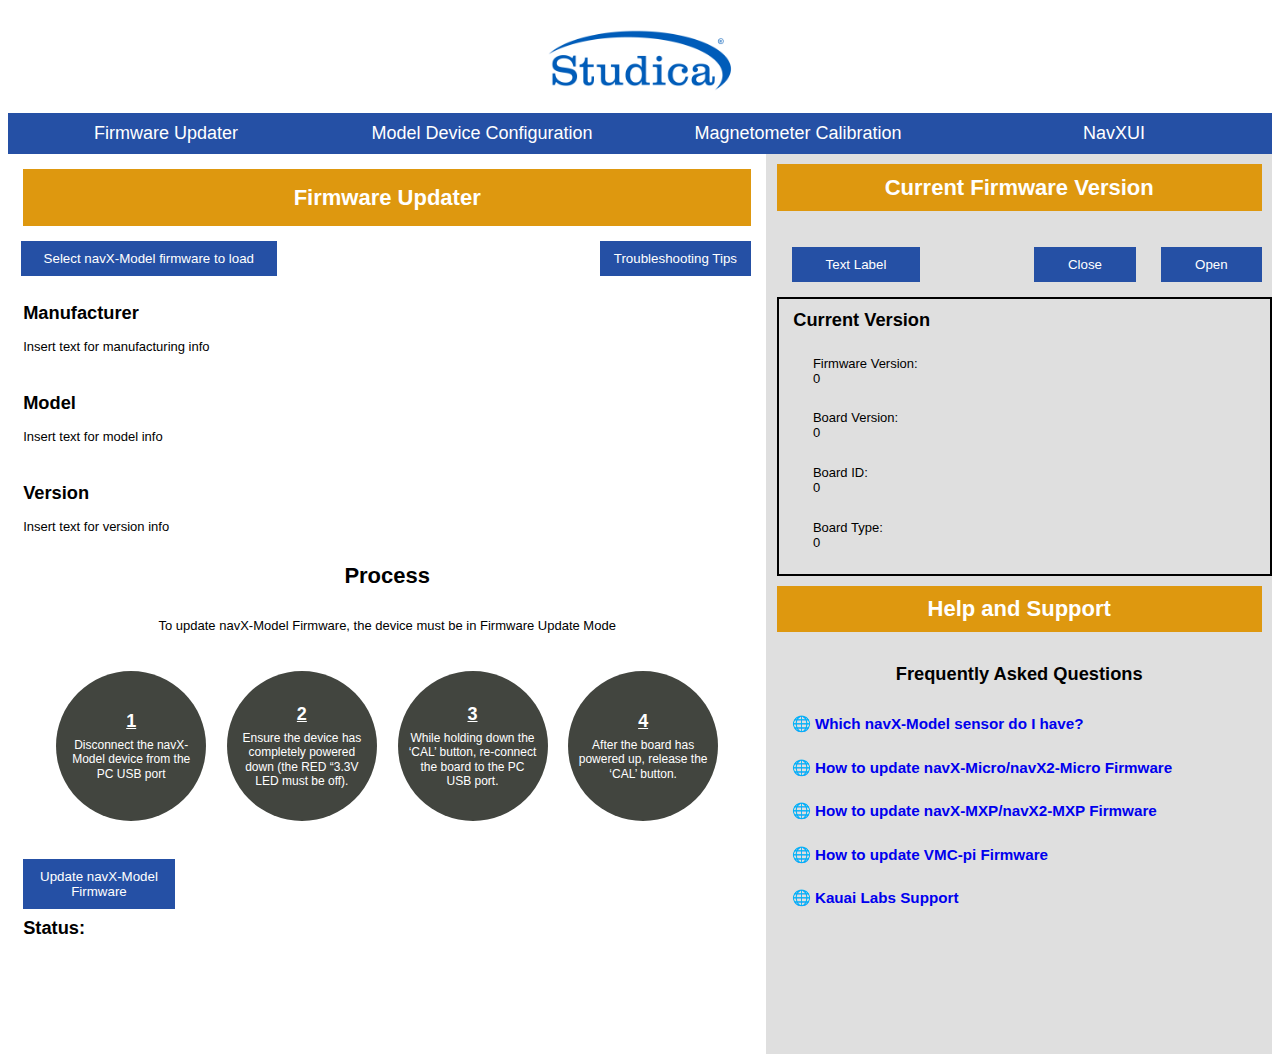
==== index.html @ 5ad2ceb8 "Created new project" ====
<!DOCTYPE html>
<html>

<head>
  <meta charset="UTF-8">
  <title>Tabs</title>
  <link rel="stylesheet" type="text/css" href="css.css">
  <link rel="icon" type="image/x-icon" href="favicon.png">
</head>

<body>

  <img src="./studica.png" style=" max-width: 15%;
height: auto; display: block;
margin-left: auto;
margin-right: auto;">

  <div class="tabContainer">
    <div class="buttonContainer">
      <button onclick="showPanel(0)">Firmware Updater</button>
      <button onclick="showPanel(1)">Model Device Configuration</button>
      <button onclick="showPanel(2)">Magnetometer Calibration</button>
      <button onclick="showPanel(3)">NavXUI</button>
    </div>


    <div class="tabPanel">

      <div class="wrap">
        <div class="floatleft">
          <h4 class="firmware-upd-header"> Firmware Updater </h4>


          <button class="firmwareSelectBtn">Select navX-Model firmware to load</button>
          <button class="troubleShootingBtn">Troubleshooting Tips</button>

          <!-- <p style="font-size: small; position: relative; margin: 3%; left:45%; ">Text for deviceDirectory</p> -->

          <div style="margin: 0%; color:black">

            <h5 style="margin: 10% 0 0% 2% ;">Manufacturer</h5>
            <p style="font-size: small; margin: 2% 0% 0 2%;">Insert text for manufacturing info</p>


            <h5 style="margin: 5% 0 0% 2%  ;">Model</h5>
            <p style="font-size: small; margin: 2% 0% 0 2%;">Insert text for model info</p>

            <h5 style="margin: 5% 0 0% 2%  ;">Version</h5>
            <p style="font-size: small; margin: 2% 0% 0 2%;">Insert text for version info</p>

            <h4 style=" justify-content:center; text-align: center; ">Process</h4>
            <p style=" font-size:small; justify-content:center; text-align:center;">To update navX-Model Firmware, the
              device must be in Firmware Update Mode</p>
          </div>

          <!-- Circles container -->
          <div class="circle-container">
            <div class="circle">
              <span><span style="font-weight: bold; font-size:large; text-decoration: underline white ; display: block;
                        padding-bottom: 5px;">1<br></span> Disconnect the navX-Model device from the PC USB port</span>
            </div>
            <div class="circle">
              <span><span style="font-weight: bold; font-size:large; text-decoration: underline white ; display: block;
                    padding-bottom: 5px;">2<br></span> Ensure the device has completely powered down (the RED “3.3V LED
                must be off).</span>
            </div>
            <div class="circle">
              <span><span style="font-weight: bold; font-size:large; text-decoration: underline white ; display: block;
                        padding-bottom: 5px;">3<br></span> While holding down the ‘CAL’ button, re-connect the board to
                the PC USB port.</span>
            </div>
            <div class="circle">
              <span><span style="font-weight: bold; font-size:large; text-decoration: underline white ; display: block;
                        padding-bottom: 5px;">4<br></span> After the board has powered up, release the ‘CAL’
                button.</span>
            </div>
          </div>


          <button class="updNavXButton">Update navX-Model Firmware</button>

          <h5 style="margin: 1% 0 0 2%;">Status:</h5>


        </div>

        <div class="floatright">
          <h4 class="firmware-curr-header">Current Firmware Version</h4>
          <br>

          <button class="deviceName">Text Label</button>
          <button class="openBtn">Open</button>
          <button class="closeBtn">Close</button>

          <div
            style="margin: 10% 0 0 2%; color:black; border-width:2px; border-style:solid; border-color:#000; padding-top: 10px;">

            <h5 style="margin: 0 0 5% 3% ;">Current Version</h5>
            <p style="font-size: small; margin: 0 5% 0% 7%;">Firmware Version:</p>
            <p class="firmwareVersionLabel" style="font-size: small; margin: 0 5% 5% 7%;">0</p>
            <p style="font-size: small; margin: 0 5% 0% 7%;">Board Version:</p>
            <p class="boardVersionLabel" style="font-size: small; margin: 0 5% 5% 7%;">0</p>
            <p style="font-size: small; margin: 0 5% 0% 7%;">Board ID:</p>
            <p class="boardIDLabel" style="font-size: small; margin: 0 5% 5% 7%;">0</p>
            <p style="font-size: small; margin: 0 5% 0% 7%;">Board Type:</p>
            <p class="boardTypeLabel" style="font-size: small; margin: 0 5% 5% 7%;">0</p>
          </div>


          <h4 class="faq-header">Help and Support</h4>
          <h5 style="text-align: center; color: black; ">Frequently Asked Questions</h5>

          <div class="faq-container">
            <div class="faq">
              <h5><a style="text-decoration: none;"
                  href="https://www.kauailabs.com/support/navx-mxp/kb/faq.php?id=68">🌐 Which navX-Model sensor do I
                  have?</a></h5>
              <h5><a style="text-decoration: none;"
                  href="https://www.kauailabs.com/support/navx-mxp/kb/faq.php?id=52">🌐 How to update
                  navX-Micro/navX2-Micro Firmware</a></h5>
              <h5><a style="text-decoration: none;"
                  href="https://www.kauailabs.com/support/navx-mxp/kb/faq.php?id=48">🌐 How to update navX-MXP/navX2-MXP
                  Firmware</a></h5>
              <h5><a style="text-decoration: none;" href="https://www.kauailabs.com/support/vmx/kb/faq.php?id=73">🌐 How
                  to update VMC-pi Firmware</a></h5>
              <h5><a style="text-decoration: none;" href="https://www.kauailabs.com/supporthome/">🌐 Kauai Labs
                  Support</a></h5>
            </div>
          </div>
        </div>
      </div>
    </div>


    <div class="tabPanel">

      <div class="container">
        <div class="modelDevice-container">
          <div class="modelDevice-item dropdownTwo">
            <button class="dropdownTwo-btn modelDevice-buttons">Select Device</button>
            <div class="dropdownTwo-content">
              <a href="#">COM5</a>
              <a href="#">Option 2</a>
              <a href="#">Option 3</a>
            </div>
          </div>
          <div class="modelDevice-item">
            <button class="modelDevice-buttons">Open</button>
          </div>
          <div class="modelDevice-item">
            <button class="modelDevice-buttons">Close</button>
          </div>
        </div>
        <h4><a style="text-decoration: none; padding-top: 20px;" class="modelDevice-header"
            href="https://www.kauailabs.com/support/navx-mxp/kb/faq.php?id=26">Detailed Online Instructions</a></h4>
      </div>


      <div>
        <h4 class="motion-header">Motion Processing</h4>
        <div>
          <div class="threshold-container">

            <h4 class="threshold-header">Thresholds</h4>

            <div class="threshold-items">
              <label style="display:inline-block;" for="linearmotion">Linear Motion</label>
              <input type="text" id="linearmotion" placeholder="0" />
              <span class="gHeader">G</span>

              <div class="threshold-containerButtons">
                <div class="threshold-itemButtons">
                  <button class="threshold-buttons">Set</button>
                </div>
                <div class="threshold-itemButtons">
                  <button class="threshold-buttons">Restore Default</button>
                </div>
              </div>
            </div>

            <div class="threshold-itemTwo">
              <label style="display:inline-block;" for="linearmotionTwo">Rotation</label>
              <input type="text" id="linearmotionTwo" placeholder="0" />
              <span class="gHeader">Deg/Sec</span>     

              <div class="threshold-containerButtons">
                <div class="threshold-itemButtons">
                  <button class="threshold-buttons">Set</button>
                </div>
                <div class="threshold-itemButtons">
                  <button class="threshold-buttons">Restore Default</button>
                </div>
              </div>
             </div>

             <div class="threshold-itemThree">
              <label style="display:inline-block;" for="linearmotionThree">Magnetic Disturbance</label>
              <input type="text" id="linearmotionThree" placeholder="0" />
              <span class="gHeader">%</span>     

              <div class="threshold-containerButtons">
                <div class="threshold-itemButtons">
                  <button class="threshold-buttons">Set</button>
                </div>
                <div class="threshold-itemButtons">
                  <button class="threshold-buttons">Restore Default</button>
                </div>
              </div>
             </div>

          <h4 style="position:absolute; margin-top: 35%; margin-left: 5%;">(Lower Values = Higher Sensitivity)</h4>
          </div>
        </div>
      </div>

      <br>

      <div>
        <h4 class="environment-header">Environment</h4>
        <div>
          <div class="environment-container">

            <div class="environment-items">
              <label style="display:inline-block; width:15%;" for="barometricpressure">Sea-Level Barometric Pressure</label>
              <input type="text" id="barometricpressure" placeholder="0" />
              <span class="gHeader">millibar</span>

              <div class="environment-containerButtons">
                <div class="environment-itemButtons">
                  <button class="environment-buttons">Set</button>
                </div>
                <div class="environment-itemButtons">
                  <button class="environment-buttons">Restore Default</button>
                </div>
              </div>
            </div>
            </div>
          </div>
        </div>

      
        <button class="factoryDefaultBtn">Restore to Factory Default</button>

    </div>


    <div class="tabPanel">


      <h2 style="display:block; padding: 100px 0 0 50px;">NavX Device</h2>

      <div class="container">
        <h4 class="serialport-header">Serial Port:</h4>
        <div class="grid-container">
          <div class="grid-item dropdown">
            <button class="dropdown-btn serial-buttons">Select Device</button>
            <div class="dropdown-content">
              <a href="#">COM5</a>
              <a href="#">Option 2</a>
              <a href="#">Option 3</a>
            </div>
          </div>
          <div class="grid-item">
            <button class="serial-buttons">Open</button>
          </div>
          <div class="grid-item">
            <button class="serial-buttons">Close</button>
          </div>
        </div>
      </div>

      <div class="containerTwo">
        <div class="output-container">
          <div class="grid-item">
            <h5 class="output-text">X = 0</h5>
          </div>
          <div class="grid-item">
            <h5 class="output-text">Y = 0</h5>
          </div>
          <div class="grid-item">
            <h5 class="output-text">Z = 0</h5>
          </div>
        </div>
      </div>

      <div class="mag-container">
        <h4 class="mag-header">Mag. Field Norm Ratio:</h4>
        <h4 class="mag-field-text">---</h4>

        <h4 class="mag-header">Pitch</h4>
        <h4 class="mag-field-text">---</h4>

        <h4 class="mag-header">Roll</h4>
        <h4 class="mag-field-text">---</h4>
      </div>
      <hr>

      <div class="wrap">
        <div class="floatleftTab2">

          <!-- For the X+ section -->
          <div class="axisXContainer">
            <h4>Axis X+</h4>

            <div class="xyz-header">
              <span>X</span>
              <span>Y</span>
              <span>Z</span>
            </div>
            <div class="ax-container">
              <div class="ax-item">
                <p class="ax-text"> Point 0°</p>
              </div>
              <div class="ax-item">
                <p class="ax-text"> 2</p>
              </div>

              <div class="ax-item">
                <p class="ax-text"> 3</p>
              </div>
              <div class="ax-item">
                <p class="ax-text"> 4</p>
              </div>
              <div class="ax-item">
                <p class="ax-text"> ?</p>
              </div>
              <div class="ax-item">
                <p class="ax-text"> Point 180°</p>
              </div>
              <div class="ax-item">
                <p class="ax-text"> 7</p>
              </div>
              <div class="ax-item">
                <p class="ax-text"> 8</p>
              </div>
              <div class="ax-item">
                <p class="ax-text"> 9</p>
              </div>
              <div class="ax-item">
                <p class="ax-text"> ?</p>
              </div>
            </div>
          </div>



          <div>
          </div>

          <!-- For the y+ section -->
          <div class="axisXContainer">
            <h4 style="clear:both; margin: 10% 0% 0 0%;">Axis Y+</h4>
            <div class="xyz-header">
              <span>X</span>
              <span>Y</span>
              <span>Z</span>
            </div>
            <div class="ax-container">
              <div class="ax-item">
                <p class="ax-text"> Point 0°</p>
              </div>
              <div class="ax-item">
                <p class="ax-text"> 2</p>
              </div>

              <div class="ax-item">
                <p class="ax-text"> 3</p>
              </div>
              <div class="ax-item">
                <p class="ax-text"> 4</p>
              </div>
              <div class="ax-item">
                <p class="ax-text"> ?</p>
              </div>
              <div class="ax-item">
                <p class="ax-text"> Point 180°</p>
              </div>
              <div class="ax-item">
                <p class="ax-text"> 7</p>
              </div>
              <div class="ax-item">
                <p class="ax-text"> 8</p>
              </div>
              <div class="ax-item">
                <p class="ax-text"> 9</p>
              </div>
              <div class="ax-item">
                <p class="ax-text"> ?</p>
              </div>
            </div>
          </div>

          <!-- For the Z+ section -->
          <div class="axisXContainer">
            <h4 style="clear:both; margin: 10% 0% 0 0%;">Axis Z+</h4>
            <div class="xyz-header">
              <span>X</span>
              <span>Y</span>
              <span>Z</span>
            </div>
            <div class="ax-container">
              <div class="ax-item">
                <p class="ax-text"> Point 0°</p>
              </div>
              <div class="ax-item">
                <p class="ax-text"> 2</p>
              </div>

              <div class="ax-item">
                <p class="ax-text"> 3</p>
              </div>
              <div class="ax-item">
                <p class="ax-text"> 4</p>
              </div>
              <div class="ax-item">
                <p class="ax-text"> ?</p>
              </div>
              <div class="ax-item">
                <p class="ax-text"> Point 180°</p>
              </div>
              <div class="ax-item">
                <p class="ax-text"> 7</p>
              </div>
              <div class="ax-item">
                <p class="ax-text"> 8</p>
              </div>
              <div class="ax-item">
                <p class="ax-text"> 9</p>
              </div>
              <div class="ax-item">
                <p class="ax-text"> ?</p>
              </div>
            </div>
          </div>

          <button class="calculateMatrixBtn">Calculate Transformation Matrix and Bias</button>


          <div class="container">
            <h4 class="transformation-matrix-header">Transformation Matrix</h4>
            <div class="matrix-container">
              <div class="matrix-item">
                <span class="m11-text" style="margin-right:5%;">M11=</span>
                <p class="matrix-text"> 1</p>
              </div>
              <div class="matrix-item">
                <span class="m12-text" style="margin-right:5%;">M12=</span>
                <p class="matrix-text"> 2</p>
              </div>
              <div class="matrix-item">
                <span class="m13-text" style="margin-right:5%;">M21=</span>
                <p class="matrix-text"> 3</p>
              </div>
              <div class="matrix-item">
                <span class="m14-text" style="margin-right:5%;">M22=</span>
                <p class="matrix-text"> 4</p>
              </div>
              <div class="matrix-item">
                <span class="m15-text" style="margin-right:5%;">M31=</span>
                <p class="matrix-text"> 5</p>
              </div>
              <div class="matrix-item">
                <span class="m16-text" style="margin-right:5%;">M32=</span>
                <p class="matrix-text"> 6</p>
              </div>

            </div>
          </div>

        </div>

        <div class="floatrightTab2">

          <!-- For the X- section -->
          <div class="axisXMinusContainer">
            <h4 style="clear:both; color:#000">Axis X-</h4>
            <div class="xyz-right-header">
              <span>X</span>
              <span>Y</span>
              <span>Z</span>
            </div>
            <div class="axMinus-container">
              <div class="axMinus-item">
                <p class="axMinus-text"> Point 0°</p>
              </div>
              <div class="axMinus-item">
                <p class="axMinus-text"> 2</p>
              </div>

              <div class="axMinus-item">
                <p class="axMinus-text"> 3</p>
              </div>
              <div class="axMinus-item">
                <p class="axMinus-text"> 4</p>
              </div>
              <div class="axMinus-item">
                <p class="axMinus-text"> ?</p>
              </div>
              <div class="axMinus-item">
                <p class="axMinus-text"> Point 180°</p>
              </div>
              <div class="axMinus-item">
                <p class="axMinus-text"> 7</p>
              </div>
              <div class="axMinus-item">
                <p class="axMinus-text"> 8</p>
              </div>
              <div class="axMinus-item">
                <p class="axMinus-text"> 9</p>
              </div>
              <div class="axMinus-item">
                <p class="axMinus-text"> ?</p>
              </div>
            </div>
          </div>

          <!-- For the Y- section -->
          <div class="axisXMinusContainer">
            <h4 style="clear:both; margin: 5% 0% 0 0%; color:#000">Axis Y-</h4>
            <div class="xyz-right-header">
              <span>X</span>
              <span>Y</span>
              <span>Z</span>
            </div>
            <div class="axMinus-container">
              <div class="axMinus-item">
                <p class="axMinus-text"> Point 0°</p>
              </div>
              <div class="axMinus-item">
                <p class="axMinus-text"> 2</p>
              </div>

              <div class="axMinus-item">
                <p class="axMinus-text"> 3</p>
              </div>
              <div class="axMinus-item">
                <p class="axMinus-text"> 4</p>
              </div>
              <div class="axMinus-item">
                <p class="axMinus-text"> ?</p>
              </div>
              <div class="axMinus-item">
                <p class="axMinus-text"> Point 180°</p>
              </div>
              <div class="axMinus-item">
                <p class="axMinus-text"> 7</p>
              </div>
              <div class="axMinus-item">
                <p class="axMinus-text"> 8</p>
              </div>
              <div class="axMinus-item">
                <p class="axMinus-text"> 9</p>
              </div>
              <div class="axMinus-item">
                <p class="axMinus-text"> ?</p>
              </div>
            </div>
          </div>

          <!-- For the Z- section -->
          <div class="axisXMinusContainer">
            <h4 style="clear:both; margin: 5% 0% 0 0%; color:#000">Axis Z-</h4>
            <div class="xyz-right-header">
              <span>X</span>
              <span>Y</span>
              <span>Z</span>
            </div>
            <div class="axMinus-container">
              <div class="axMinus-item">
                <p class="axMinus-text"> Point 0°</p>
              </div>
              <div class="axMinus-item">
                <p class="axMinus-text"> 2</p>
              </div>

              <div class="axMinus-item">
                <p class="axMinus-text"> 3</p>
              </div>
              <div class="axMinus-item">
                <p class="axMinus-text"> 4</p>
              </div>
              <div class="axMinus-item">
                <p class="axMinus-text"> ?</p>
              </div>
              <div class="axMinus-item">
                <p class="axMinus-text"> Point 180°</p>
              </div>
              <div class="axMinus-item">
                <p class="axMinus-text"> 7</p>
              </div>
              <div class="axMinus-item">
                <p class="axMinus-text"> 8</p>
              </div>
              <div class="axMinus-item">
                <p class="axMinus-text"> 9</p>
              </div>
              <div class="axMinus-item">
                <p class="axMinus-text"> ?</p>
              </div>
            </div>

            <button class="writeToDiskBtn">Write to Disk</button>
          </div>

          <div>
            <h4 class="bias-header">Bias </h4>
            <div class="bias-container">
              <div class="bias-item">
                <span class="m11-text" style="margin-right:5%;">M11=</span>
                <p class="bias-text"> 1</p>
              </div>
              <div class="bias-item">
                <span class="m12-text" style="margin-right:5%;">M12=</span>
                <p class="bias-text"> 2</p>
              </div>
              <div class="bias-item">
                <span class="m13-text" style="margin-right:5%;">M21=</span>
                <p class="bias-text"> 3</p>
              </div>
              <div class="bias-item">
                <span class="m14-text" style="margin-right:5%;">M22=</span>
                <p class="bias-text"> 4</p>
              </div>
              <div class="bias-item">
                <span class="m15-text" style="margin-right:5%;">M31=</span>
                <p class="bias-text"> 5</p>
              </div>
              <div class="bias-item">
                <span class="m16-text" style="margin-right:5%;">M32=</span>
                <p class="bias-text"> 6</p>
              </div>

            </div>
          </div>

          
          

        </div>

        
      </div>

      <div class="containerTwo">
        <div class="outputFour-container">
          <div class="gridFour-item">
            <button class="outputFour-text">Save to navX-Model Device</button>
          </div>
          <div class="gridFour-item">
            <button class="outputFour-text">Retrieve from navX-Model Device</button>
          </div>
          <div class="gridFour-item">
            <button class="outputFour-text">How to use this program?</button>
          </div>
        </div>
      </div>

    </div>

    <div class="tabPanel">Tab 4:Content</div>
  </div>

  <script src="myScript.js"></script>
</body>

</html>
---- css.css ----
.title {
    font-family: sans-serif;
    color: #dc2d5e;
    text-align: center;
}

button:hover {
    background-color: #3a6cd0;
    color: white;

}

.tabContainer {
    width: 100%;
    height: 100%;
}

.tabContainer .buttonContainer {
    height: 15%;
}

.tabContainer .buttonContainer button {
    width: 25%;
    height: 100%;
    float: left;
    border: none;
    outline: none;
    cursor: pointer;
    padding: 10px;
    font-family: sans-serif;
    font-size: 18px;
    background-color: #2550A5;
    color: white;
}

.tabContainer .buttonContainer button:hover {
    background-color: #d7d4d4;
    color: black;
}

.tabContainer .tabPanel {
    height: 85%;
    background-color: relative;
    color: black;
    /* text-align: center; */
    /* padding-top: 105px; */
    /* box-sizing: border-box; */
    font-family: sans-serif;
    font-size: 22px;
    display: none;
}

button {
    outline: none;
    border: none;

    padding: 10px;
    cursor: pointer;
    width: 20%;
    display: block;
}


.wrap {
    width: 100%;
    clear: both;
}


.firmware-upd-header {
    display: block;
    background-color: #DE980F;
    padding: 2%;
    color: white;
    margin: 2%;
    text-align: center;
}

.firmware-curr-header {
    display: block;
    background-color: #DE980F;
    padding: 2%;
    color: white;
    margin: 2%;
    text-align: center;
}


.floatleft {
    float: left;
    width: 60%;
    background-color: white;
    height: 100vh;
}

.floatright {
    float: right;
    background-color: #DFDFDF;
    color: white;
    height: 100vh;
    width: 40%;
}



.firmwareSelectBtn {
    background-color: #2550A5;
    color: white;
    float: left;
    margin: 0 0 0 1%;
    position: absolute;

}

.troubleShootingBtn {
    background-color: #2550A5;
    color: white;
    float: right;
    margin: 0 2% 0 0%;
}

.firmware-info h5 {
    margin: 0;
    display: block;
    float: left;
    font-size: 20px;
    padding: none;
    text-align: left;
}

.firmware-info p {
    float: left;
    margin: 0;
    font-size: initial;


}

.circle-container {
    display: flex;
    justify-content: space-around;
    margin: 5% 5%;
}

.circle {
    width: 150px;
    height: 150px;
    border-radius: 50%;
    background-color: #42453F;
    display: flex;
    justify-content: center;
    align-items: center;
    color: white;
    font-size: 12px;
    line-height: 1.2;
    text-align: center;
    margin: 0;
    box-sizing: border-box;
    padding: 10px;
}


.updNavXButton {
    display: flex;
    background-color: #2550A5;
    color: white;
    margin: 2% 0 0 2%;

}

.deviceName {
    background-color: #2550A5;
    color: white;
    position: absolute;
    width: 10%;
    margin: 0% 0 0 2%;
}

.openBtn {
    background-color: #2550A5;
    color: white;
    float: right;
    margin: 0 2% 0 0;
}

.closeBtn {
    background-color: #2550A5;
    color: white;
    float: right;
    margin: 0 5% 0 0;
}

.faq-header {
    display: block;
    background-color: #DE980F;
    padding: 2%;
    color: white;
    margin: 2%;
    text-align: center;
}


.faq-container {
    color: #2550A5;
    margin: 0 0% 0 5%;
    font-size: smaller;
}

/* 
a:visited{  
    color: #2550A5;  
     }   */

.serialport-header {
    display: flex;
    float: left;
    width: 20%;
    justify-content: center;

}

.grid-container {
    display: grid;
    grid-template-columns: repeat(3, 1fr);
    justify-content: center;
    align-items: center;
    background-color: none;
    width: 80%;
    float: right;
}

.grid-item {
    display: flex;
    justify-content: center;
    align-items: center;
    height: 100px;
}

.serial-buttons {
    font-size: 18px;
    font-weight: bold;
    background-color: #2550A5;
    color: white;
    border: none;
    text-align: center;
    text-decoration: none;
    display: inline-block;
    border-radius: 5px;
    cursor: pointer;
    padding: 5%;
    width: 90%;
}

.dropdown {
    position: relative;
}

.dropdown-btn {
    font-size: 18px;
    font-weight: bold;
    background-color: #2550A5;
    color: white;
    border: none;
    text-align: center;
    text-decoration: none;
    display: inline-block;
    border-radius: 5px;
    cursor: pointer;
    padding: 5%;
    width: 90%;
}

.dropdown-content {
    font-size: 2vh;
    width: 90%;
    margin: 40% 0 0 0%;
    display: none;
    position: absolute;
    background-color: #f1f1f1;
    min-width: 160px;
    z-index: 1;
}

.dropdown-content a {
    color: black;
    padding: 12px 16px;
    text-decoration: none;
    display: block;
}

.dropdown-content a:hover {
    background-color: #a9a9a9;
}

.dropdown:hover .dropdown-content {
    display: block;
}

.output-container {
    display: grid;
    margin-top: 10%;
    grid-template-columns: repeat(3, 1fr);
    justify-content: center;
    align-items: center;
    background-color: none;
    min-width: 40%;
}

.output-text {
    font-size: 18px;
    font-weight: bold;
    background-color: #42453F;
    color: white;
    border: none;
    text-align: center;
    text-decoration: none;
    display: inline-block;
    padding: 5%;
    margin-bottom: 15%;
    width: 85%;
}

.output-item {
    display: flex;
    justify-content: center;
    align-items: center;
    height: 100px;
}

.mag-container {
    display: flex;
    float: left;
    width: 100%;
}

.mag-header {
    float: left;
    text-align: center;
    justify-content: center;
    margin-left: 5%;
}

.mag-field-text {
    justify-content: center;
    background-color: #D9D9D9;
    padding: 10px;
    width: 15%;
    margin-left: 10px;
}


.floatleftTab2 {
    float: left;
    width: 50%;
    height: 100vh;
}

.floatrightTab2 {
    float: right;
    color: white;
    height: 100vh;
    width: 50%;

}

/* Left side */

.axisXContainer {
    margin-left: 5%
}

.ax-container {
    display: grid;
    grid-template-columns: repeat(5, 1fr);
    justify-content: center;
    align-items: center;
    background-color: none;
    width: 80%;
    float: left;
    grid-row-gap: 0px;
    grid-column-gap: 5px;
    margin-bottom: 10%;
}

.ax-item {
    display: flex;
    justify-content: center;
    align-items: center;
    height: 50px;
}

.ax-text {
    font-size: 18px;
    font-weight: bold;
    background-color: #2550A5;
    color: white;
    border: none;
    text-align: center;
    text-decoration: none;
    display: inline-block;
    border-radius: 5px;
    cursor: pointer;
    padding: 5%;
    width: 90%;
}

.xyz-header {
    display: grid;
    grid-template-columns: repeat(3, 110px);
    margin-left: 25%;
    font-weight: bold;
}


/* Right side  */

.axisXMinusContainer {
    margin-left: 5%
}

.axMinus-container {
    display: grid;
    grid-template-columns: repeat(5, 1fr);
    justify-content: center;
    align-items: center;
    background-color: none;
    width: 80%;
    float: left;
    grid-row-gap: 0px;
    grid-column-gap: 5px;
    margin-bottom: 10%;

}

.axMinus-item {
    display: flex;
    justify-content: center;
    align-items: center;
    height: 50px;
}

.axMinus-text {
    font-size: 18px;
    font-weight: bold;
    background-color: #2550A5;
    color: white;
    border: none;
    text-align: center;
    text-decoration: none;
    display: inline-block;
    border-radius: 5px;
    cursor: pointer;
    padding: 5%;
    width: 90%;
}

.xyz-right-header {
    display: grid;
    grid-template-columns: repeat(3, 110px);
    margin-left: 25%;
    font-weight: bold;
    color: black;
}


.calculateMatrixBtn {
    margin-left: 5%;
    display: block;
    width: 75%;
    padding: 20px;
    color: white;
    background-color: #2550A5;
    height: 100px;
    font-size: large;
}

.writeToDiskBtn {
    display: block;
    width: 80%;
    padding: 20px;
    color: white;
    background-color: #2550A5;
    height: 100px;
    font-size: large;
}


.transformation-matrix-header{
    margin-left: 5%;
}


.matrix-container {
    display: grid;
    grid-template-columns: repeat(2, 2fr);
    grid-template-rows: repeat(2, 1fr);
    justify-content: center;
    align-items: center;
    background-color: none;
    width: 40%;
    float: left;
    grid-row-gap: 0px;
    grid-column-gap: 100px;
    margin-left: 25%;

}

.matrix-item {
    display: flex;
    justify-content: center;
    align-items: center;
    height: 50px;
    width: 200px;

}

.matrix-text {
    font-size: 18px;
    font-weight: bold;
    background-color: #2550A5;
    color: white;
    border: none;
    text-align: center;
    text-decoration: none;
    display: inline-block;
    padding: 5%;
    width: 90%;
}



.bias-header{
    margin-left: 5%;
    color: black;
}


.bias-container {
    display: grid;
    grid-template-columns: repeat(2, 2fr);
    grid-template-rows: repeat(2, 1fr);
    justify-content: center;
    align-items: center;
    background-color: none;
    width: 40%;
    float: left;
    grid-row-gap: 0px;
    grid-column-gap: 100px;
    margin-left: 25%;

}

.bias-item {
    display: flex;
    justify-content: center;
    align-items: center;
    height: 50px;
    width: 200px;
    color: black;

}

.bias-text {
    font-size: 18px;
    font-weight: bold;
    background-color: #2550A5;
    color: white;
    border: none;
    text-align: center;
    text-decoration: none;
    display: inline-block;
    padding: 5%;
    width: 90%;
}



/* Model Device Config Section */

.modelDevice-header {
    display: flex;
    float: right;
    width: 30%;
    justify-content: center;

}

.modelDevice-container {
    display: grid;
    grid-template-columns: repeat(3, 1fr);
    justify-content: center;
    align-items: center;
    background-color: none;
    width: 40%;
    float: left;
    margin-left: 1%;
}

.modelDevice-item {
    display: flex;
    justify-content: center;
    align-items: center;
    height: 100px;
}

.modelDevice-buttons {
    font-size: 18px;
    font-weight: bold;
    background-color: #2550A5;
    color: white;
    border: none;
    text-align: center;
    text-decoration: none;
    display: inline-block;
    cursor: pointer;
    padding: 5%;
    width: 90%;
}

.dropdownTwo {
    position: relative;
}

.dropdownTwo-btn {
    font-size: 18px;
    font-weight: bold;
    background-color: #2550A5;
    color: white;
    border: none;
    text-align: center;
    text-decoration: none;
    display: inline-block;
    cursor: pointer;
    padding: 5%;
    width: 90%;
}

.dropdownTwo-content {
    font-size: 2vh;
    width: 90%;
    margin: 40% 0 0 0%;
    display: none;
    position: absolute;
    background-color: #f1f1f1;
    min-width: 160px;
    z-index: 1;
}

.dropdownTwo-content a {
    color: black;
    padding: 12px 16px;
    text-decoration: none;
    display: block;
}

.dropdownTwo-content a:hover {
    background-color: #a9a9a9;
}

.dropdownTwo:hover .dropdownTwo-content {
    display: block;
}

.motion-header{
    position: absolute;
    display: block;
    margin-top: 8%;
    margin-left: 2%;
    width: 90%;
    background-color: #DE980F;
    padding: 20px;
    color: white;
 }

.threshold-container{
    /* position: absolute; */
}

 .threshold-header{
    position: absolute;
    margin-top: 15%;
    color: black;
    margin-left: 5%;
  }

  .threshold-items{
    position: absolute;
    margin-top: 17%;
    margin-left: 4%;
    width: 100%;
    padding: 20px;
    color: black;
  }

 
  #linearmotion{
    width: 20%;
    margin-left: 10%;
    background-color: #a9a9a9;
  }


 
  

  .threshold-containerButtons {
    display: grid;
    grid-template-columns: repeat(2, 1fr);
    justify-content: center;
    align-items: center;
    background-color: none;
    width: 40%;
    float: right;
    grid-column-gap: 10px;
    margin-right: 12%;
   }

.threshold-itemButtons {
    display: flex;
    justify-content: center;
    align-items: center;
    height: 50px;
    
 }

.threshold-buttons {
    font-size: 18px;
    font-weight: bold;
    background-color: #2550A5;
    color: white;
    border: none;
    text-align: center;
    text-decoration: none;
    display: inline-block;
    cursor: pointer;
    padding: 5%;
    width: 100%;

}

/* Threshold Item 2 */

.threshold-itemTwo{
    position: absolute;
    margin-top: 23%;
    margin-left: 4%;
    width: 100%;
    padding: 20px;
    color: black;
  }

  .threshold-containerTwo {
    display: grid;
    grid-template-columns: repeat(2, 1fr);
    justify-content: center;
    align-items: center;
    background-color: none;
    width: 40%;
    float: right;
    grid-column-gap: 10px;
    margin-right: 12%;
   }

   #linearmotionTwo{
    width: 20%;
    margin-left: 14%;
    background-color: #a9a9a9;
  }

/* Threshold Item 3*/

.threshold-itemThree{
    position: absolute;
    margin-top: 30%;
    margin-left: 4%;
    width: 100%;
    padding: 20px;
    color: black;
  }

  .threshold-containerTwo {
    display: grid;
    grid-template-columns: repeat(2, 1fr);
    justify-content: center;
    align-items: center;
    background-color: none;
    width: 40%;
    float: right;
    grid-column-gap: 10px;
    margin-right: 12%;
   }

   #linearmotionThree{
    width: 20%;
    margin-left: 5%;
    background-color: #a9a9a9;
  }

/* Environment Section */

  .environment-header{
    position: absolute;
    display: block;
    margin-top: 40%;
    margin-left: 2%;
    width: 90%;
    background-color: #DE980F;
    padding: 20px;
    color: white;
 }



  .environment-items{
    position: absolute;
    margin-top: 47%;
    margin-left: 4%;
    width: 100%;
    padding: 20px;
    color: black;
  }

 
  #barometricpressure{
    width: 20%;
    margin-left: 2%;
    background-color: #a9a9a9;
  }


 
  

  .environment-containerButtons {
    display: grid;
    grid-template-columns: repeat(2, 1fr);
    justify-content: center;
    align-items: center;
    background-color: none;
    width: 40%;
    float: right;
    grid-column-gap: 10px;
    margin-right: 12%;
   }

.environment-itemButtons {
    display: flex;
    justify-content: center;
    align-items: center;
    height: 50px;
    
 }

.environment-buttons {
    font-size: 18px;
    font-weight: bold;
    background-color: #2550A5;
    color: white;
    border: none;
    text-align: center;
    text-decoration: none;
    display: inline-block;
    cursor: pointer;
    padding: 5%;
    width: 100%;

}

.factoryDefaultBtn{
    width: 95%;
    padding: 50px;
    background-color: #2550A5;
margin-top: 60%;
margin-left: 2%;
margin-bottom: 10%;
color:white;
font-size: 20px;
font-weight: bold;
display: block;
}



 
.outputFour-container {
    display: grid;
    margin-top: 80%;
    grid-template-columns: repeat(3, 1fr);
    justify-content: center;
    align-items: center;
    background-color: none;
    min-width: 40%;
}

.outputFour-text {
    font-size: 18px;
    font-weight: bold;
    background-color: #2550A5;
    color: white;
    border: none;
    text-align: center;
    text-decoration: none;
    display: inline-block;
    padding: 5%;
    margin-bottom: 15%;
    width: 85%;
}

.gridFour-item {
    display: flex;
    justify-content: center;
    align-items: center;
    height: 100px;
}
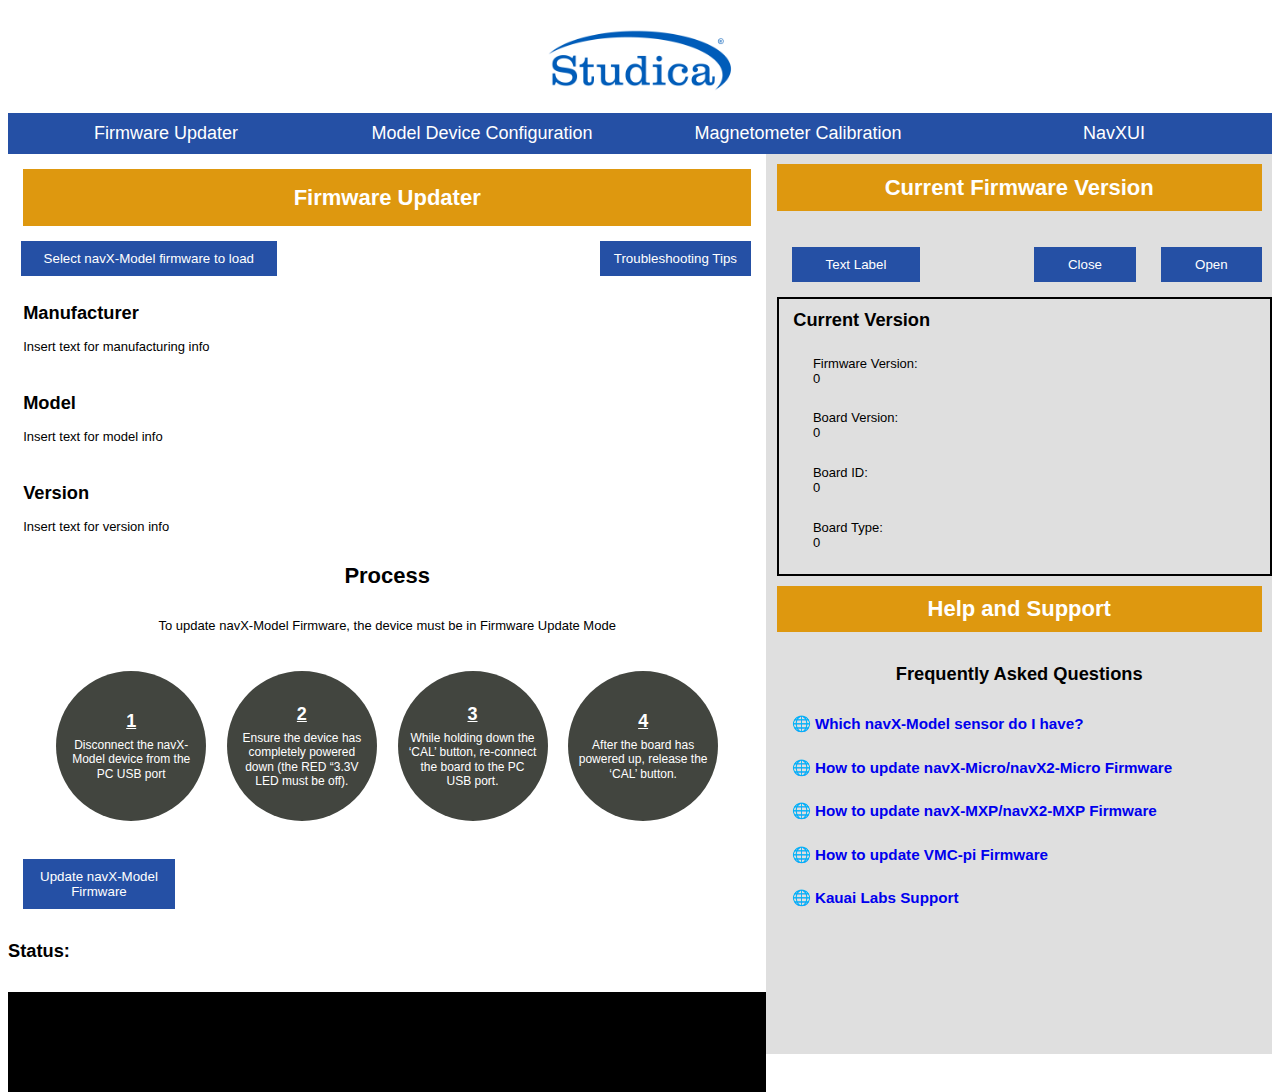
==== commit f103cee2: "edit" ====
--- a/index.html
+++ b/index.html
@@ -78,10 +78,12 @@
 
 
           <button class="updNavXButton">Update navX-Model Firmware</button>
-
-          <h5 style="margin: 1% 0 0 2%;">Status:</h5>
-
-
+          <h5 style="display:relative;">Status:</h5>
+          <div style="background-color:black; padding-bottom: 100px;">
+
+          </div>
+
+ 
         </div>
 
         <div class="floatright">
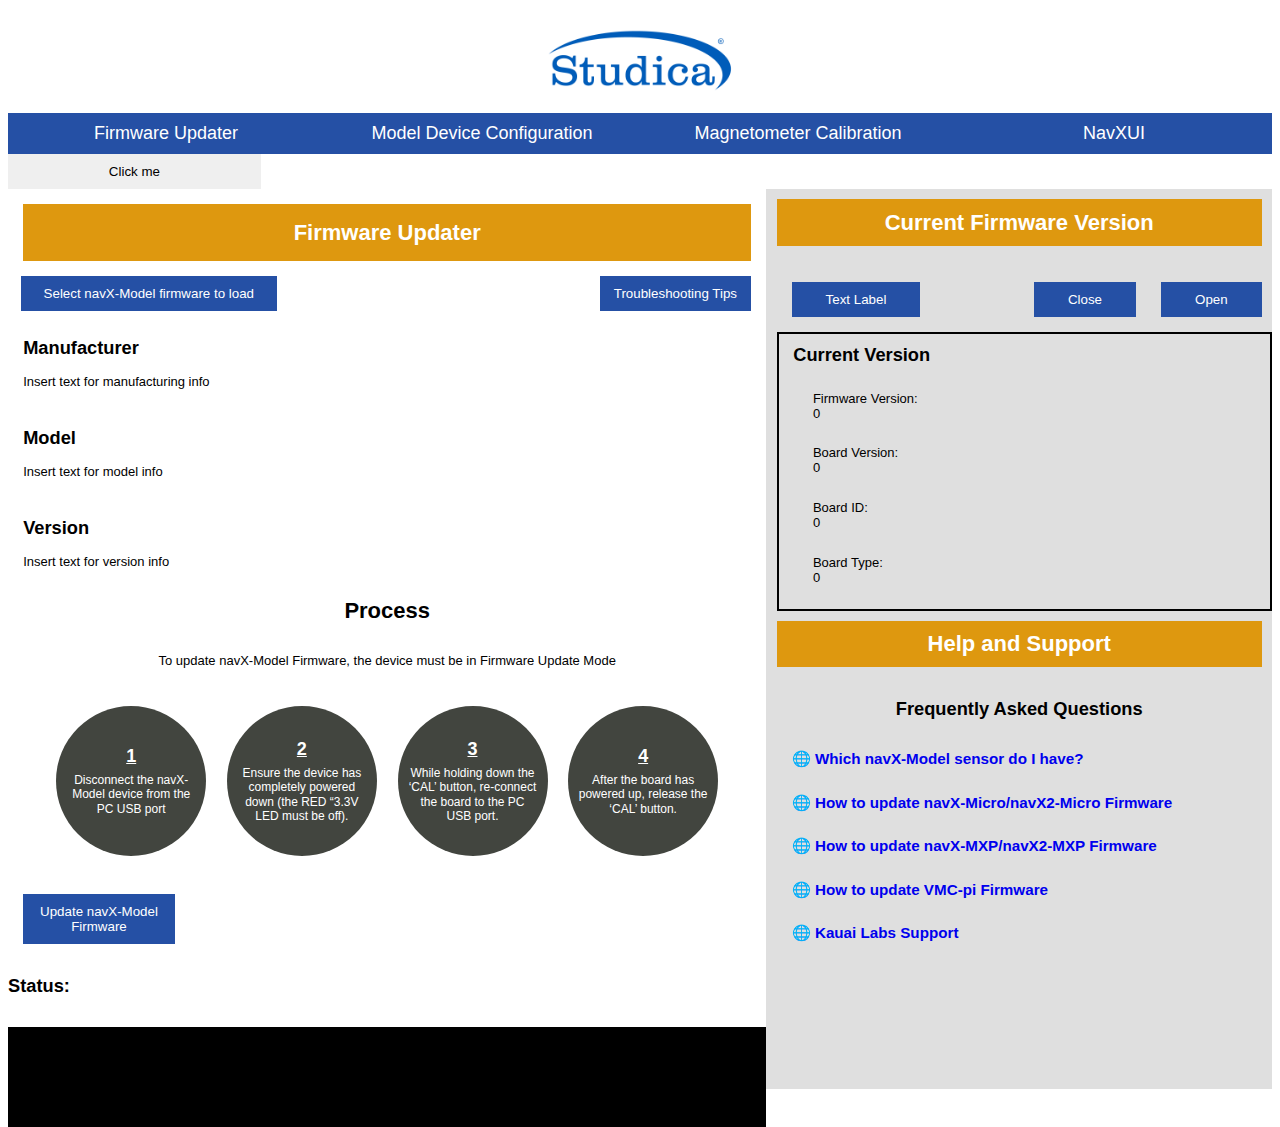
==== commit 70d62ded: "Created alert popup" ====
--- a/index.html
+++ b/index.html
@@ -24,7 +24,79 @@
     </div>
 
 
+
+
     <div class="tabPanel">
+
+
+      <!-- Alert popup section -->
+
+      <button id="myButton">Click me</button>
+
+      <style>
+        .alert-popup {
+          height: 20%;
+          position: absolute;
+          left: 50%;
+          transform: translate(-50%, -50%);
+          background-color: #777373;
+          /* padding: 5% 10%; */
+          box-shadow: 0 0 10px rgb(0 0 0 / 20%);
+          z-index: 999;
+          display: block;
+          color: white;
+          width: 40%;
+          justify-content: center;
+          text-align: center;
+        }
+        
+        .alert-header {
+          font-weight: bold;
+          font-size: 18px;
+          margin-bottom: 10px;
+        }
+      
+        .close-button {
+          position: absolute;
+          top: 5px;
+          right: 10px;
+          font-size: 18px;
+          font-weight: bold;
+          background: none;
+          border: none;
+          color: white;
+          cursor: pointer;
+        }
+      </style>
+      
+      
+      <script>
+        // Get the button element
+        const button = document.getElementById('myButton');
+        
+        // Add a click event listener to the button
+        button.addEventListener('click', () => {
+          // Create the alert popup
+          const popup = document.createElement('div');
+          popup.classList.add('alert-popup');
+          popup.innerHTML = '<button class="close-button">&times;</button><h2 class="alert-header">Alert</h2><p>Custom alert message</p>';
+        
+          // Add the popup to the document
+          document.body.appendChild(popup);
+        
+          // Get the close button element
+          const closeButton = popup.querySelector('.close-button');
+        
+          // Add a click event listener to the close button
+          closeButton.addEventListener('click', () => {
+            // Remove the popup from the document
+            popup.remove();
+          });
+        });
+      </script>
+      
+
+
 
       <div class="wrap">
         <div class="floatleft">
@@ -34,12 +106,20 @@
           <button class="firmwareSelectBtn">Select navX-Model firmware to load</button>
           <button class="troubleShootingBtn">Troubleshooting Tips</button>
 
+
+         
+      
+
+
+
+
+
           <!-- <p style="font-size: small; position: relative; margin: 3%; left:45%; ">Text for deviceDirectory</p> -->
 
           <div style="margin: 0%; color:black">
 
             <h5 style="margin: 10% 0 0% 2% ;">Manufacturer</h5>
-            <p style="font-size: small; margin: 2% 0% 0 2%;">Insert text for manufacturing info</p>
+            <p class style="font-size: small; margin: 2% 0% 0 2%;">Insert text for manufacturing info</p>
 
 
             <h5 style="margin: 5% 0 0% 2%  ;">Model</h5>
@@ -90,6 +170,8 @@
           <h4 class="firmware-curr-header">Current Firmware Version</h4>
           <br>
 
+
+          
           <button class="deviceName">Text Label</button>
           <button class="openBtn">Open</button>
           <button class="closeBtn">Close</button>
--- a/css.css
+++ b/css.css
@@ -1,3 +1,6 @@
+
+
+
 .title {
     font-family: sans-serif;
     color: #dc2d5e;
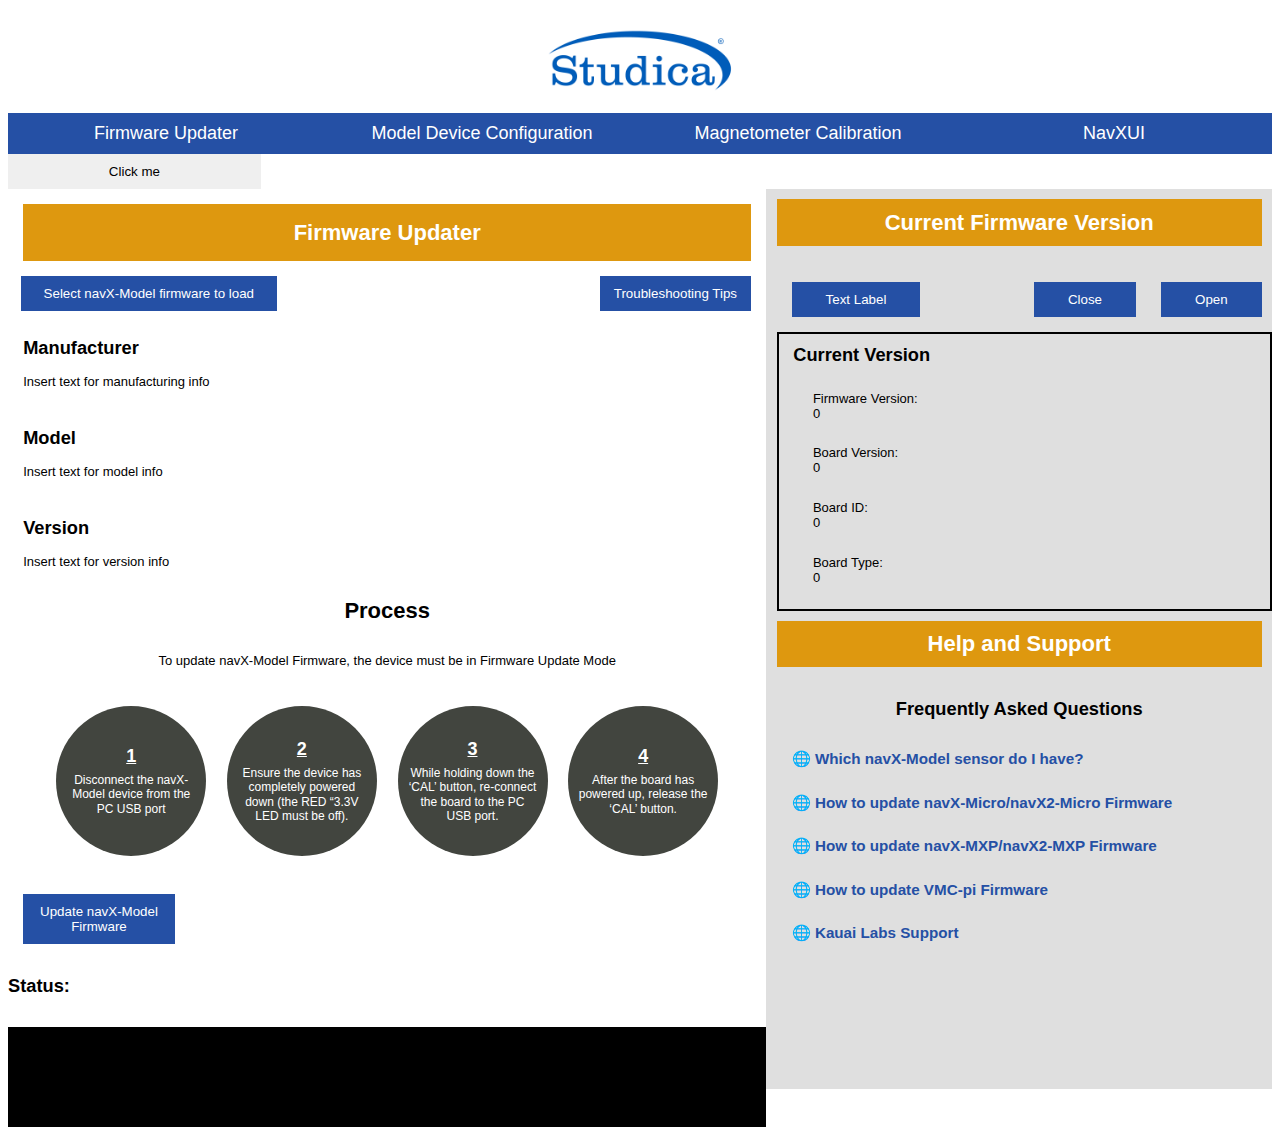
==== commit 709f0b19: "Changed the way links are opened" ====
--- a/index.html
+++ b/index.html
@@ -49,13 +49,13 @@
           justify-content: center;
           text-align: center;
         }
-        
+
         .alert-header {
           font-weight: bold;
           font-size: 18px;
           margin-bottom: 10px;
         }
-      
+
         .close-button {
           position: absolute;
           top: 5px;
@@ -68,25 +68,25 @@
           cursor: pointer;
         }
       </style>
-      
-      
+
+
       <script>
         // Get the button element
         const button = document.getElementById('myButton');
-        
+
         // Add a click event listener to the button
         button.addEventListener('click', () => {
           // Create the alert popup
           const popup = document.createElement('div');
           popup.classList.add('alert-popup');
           popup.innerHTML = '<button class="close-button">&times;</button><h2 class="alert-header">Alert</h2><p>Custom alert message</p>';
-        
+
           // Add the popup to the document
           document.body.appendChild(popup);
-        
+
           // Get the close button element
           const closeButton = popup.querySelector('.close-button');
-        
+
           // Add a click event listener to the close button
           closeButton.addEventListener('click', () => {
             // Remove the popup from the document
@@ -94,7 +94,7 @@
           });
         });
       </script>
-      
+
 
 
 
@@ -107,8 +107,8 @@
           <button class="troubleShootingBtn">Troubleshooting Tips</button>
 
 
-         
-      
+
+
 
 
 
@@ -163,7 +163,7 @@
 
           </div>
 
- 
+
         </div>
 
         <div class="floatright">
@@ -171,7 +171,7 @@
           <br>
 
 
-          
+
           <button class="deviceName">Text Label</button>
           <button class="openBtn">Open</button>
           <button class="closeBtn">Close</button>
@@ -196,19 +196,32 @@
 
           <div class="faq-container">
             <div class="faq">
-              <h5><a style="text-decoration: none;"
-                  href="https://www.kauailabs.com/support/navx-mxp/kb/faq.php?id=68">🌐 Which navX-Model sensor do I
-                  have?</a></h5>
-              <h5><a style="text-decoration: none;"
-                  href="https://www.kauailabs.com/support/navx-mxp/kb/faq.php?id=52">🌐 How to update
-                  navX-Micro/navX2-Micro Firmware</a></h5>
-              <h5><a style="text-decoration: none;"
-                  href="https://www.kauailabs.com/support/navx-mxp/kb/faq.php?id=48">🌐 How to update navX-MXP/navX2-MXP
-                  Firmware</a></h5>
-              <h5><a style="text-decoration: none;" href="https://www.kauailabs.com/support/vmx/kb/faq.php?id=73">🌐 How
-                  to update VMC-pi Firmware</a></h5>
-              <h5><a style="text-decoration: none;" href="https://www.kauailabs.com/supporthome/">🌐 Kauai Labs
-                  Support</a></h5>
+              <h5 style="text-decoration: none; cursor:pointer;" onclick="faqOpenOne()">🌐 Which navX-Model sensor do I
+                have?</h5>
+              <script> function faqOpenOne() { window.open("https://www.kauailabs.com/support/navx-mxp/kb/faq.php?id=68"); }</script>
+
+              <h5 style="text-decoration: none; cursor:pointer;" onclick="faqOpenTwo()">🌐 How to update
+                navX-Micro/navX2-Micro Firmware</h5>
+              <script> function faqOpenTwo() { window.open("https://www.kauailabs.com/support/navx-mxp/kb/faq.php?id=52"); }</script>
+
+              <h5 style="text-decoration: none; cursor:pointer;" onclick="faqOpenThree()">🌐 How to update
+                navX-MXP/navX2-MXP
+                Firmware</h5>
+              <script> function faqOpenThree() { window.open("https://www.kauailabs.com/support/navx-mxp/kb/faq.php?id=48"); }</script>
+
+
+              <h5 style="text-decoration: none; cursor:pointer;" onclick="faqOpenFour()">🌐 How
+                to update VMC-pi Firmware</h5>
+              <script> function faqOpenFour() { window.open("https://www.kauailabs.com/support/vmx/kb/faq.php?id=73"); }</script>
+
+
+              <h5 style="text-decoration: none; cursor:pointer;" onclick="faqOpenFive()">🌐 Kauai Labs
+                Support</h5>
+              <script> function faqOpenFive() { window.open("https://www.kauailabs.com/supporthome/"); }</script>
+
+
+
+
             </div>
           </div>
         </div>
@@ -265,7 +278,7 @@
             <div class="threshold-itemTwo">
               <label style="display:inline-block;" for="linearmotionTwo">Rotation</label>
               <input type="text" id="linearmotionTwo" placeholder="0" />
-              <span class="gHeader">Deg/Sec</span>     
+              <span class="gHeader">Deg/Sec</span>
 
               <div class="threshold-containerButtons">
                 <div class="threshold-itemButtons">
@@ -275,12 +288,12 @@
                   <button class="threshold-buttons">Restore Default</button>
                 </div>
               </div>
-             </div>
-
-             <div class="threshold-itemThree">
+            </div>
+
+            <div class="threshold-itemThree">
               <label style="display:inline-block;" for="linearmotionThree">Magnetic Disturbance</label>
               <input type="text" id="linearmotionThree" placeholder="0" />
-              <span class="gHeader">%</span>     
+              <span class="gHeader">%</span>
 
               <div class="threshold-containerButtons">
                 <div class="threshold-itemButtons">
@@ -290,9 +303,9 @@
                   <button class="threshold-buttons">Restore Default</button>
                 </div>
               </div>
-             </div>
-
-          <h4 style="position:absolute; margin-top: 35%; margin-left: 5%;">(Lower Values = Higher Sensitivity)</h4>
+            </div>
+
+            <h4 style="position:absolute; margin-top: 35%; margin-left: 5%;">(Lower Values = Higher Sensitivity)</h4>
           </div>
         </div>
       </div>
@@ -305,7 +318,8 @@
           <div class="environment-container">
 
             <div class="environment-items">
-              <label style="display:inline-block; width:15%;" for="barometricpressure">Sea-Level Barometric Pressure</label>
+              <label style="display:inline-block; width:15%;" for="barometricpressure">Sea-Level Barometric
+                Pressure</label>
               <input type="text" id="barometricpressure" placeholder="0" />
               <span class="gHeader">millibar</span>
 
@@ -318,12 +332,12 @@
                 </div>
               </div>
             </div>
-            </div>
-          </div>
-        </div>
-
-      
-        <button class="factoryDefaultBtn">Restore to Factory Default</button>
+          </div>
+        </div>
+      </div>
+
+
+      <button class="factoryDefaultBtn">Restore to Factory Default</button>
 
     </div>
 
@@ -717,12 +731,12 @@
             </div>
           </div>
 
-          
-          
-
-        </div>
-
-        
+
+
+
+        </div>
+
+
       </div>
 
       <div class="containerTwo">
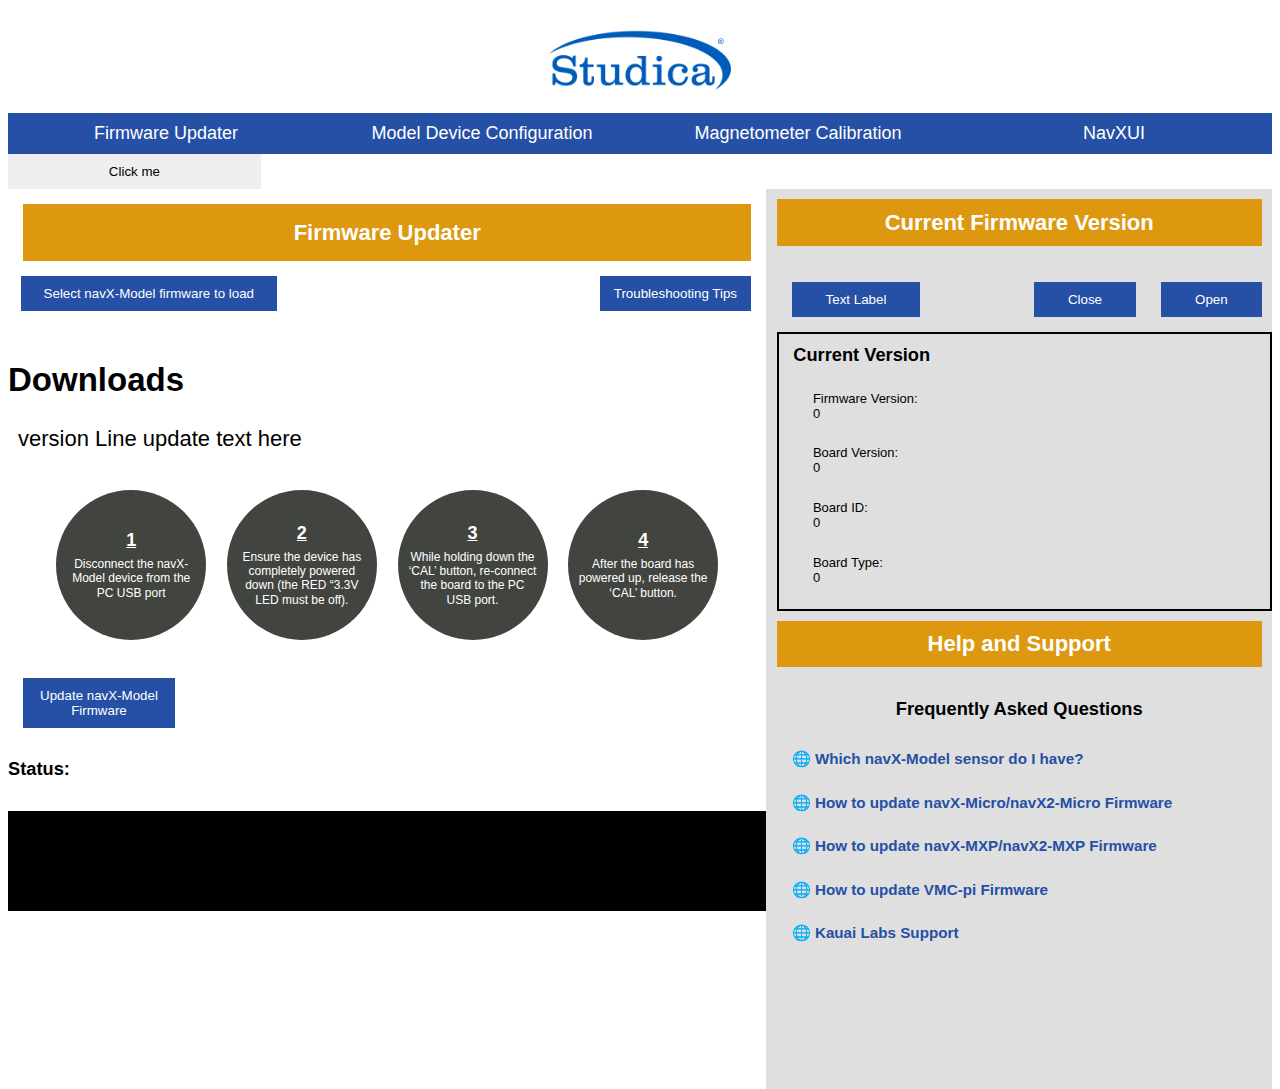
==== commit ea848e01: "Added remaining device config content" ====
--- a/index.html
+++ b/index.html
@@ -109,59 +109,76 @@
 
 
 
-
-
-
-
-
-          <!-- <p style="font-size: small; position: relative; margin: 3%; left:45%; ">Text for deviceDirectory</p> -->
-
-          <div style="margin: 0%; color:black">
-
-            <h5 style="margin: 10% 0 0% 2% ;">Manufacturer</h5>
-            <p class style="font-size: small; margin: 2% 0% 0 2%;">Insert text for manufacturing info</p>
-
-
-            <h5 style="margin: 5% 0 0% 2%  ;">Model</h5>
-            <p style="font-size: small; margin: 2% 0% 0 2%;">Insert text for model info</p>
-
-            <h5 style="margin: 5% 0 0% 2%  ;">Version</h5>
-            <p style="font-size: small; margin: 2% 0% 0 2%;">Insert text for version info</p>
-
-            <h4 style=" justify-content:center; text-align: center; ">Process</h4>
-            <p style=" font-size:small; justify-content:center; text-align:center;">To update navX-Model Firmware, the
-              device must be in Firmware Update Mode</p>
-          </div>
-
-          <!-- Circles container -->
-          <div class="circle-container">
-            <div class="circle">
-              <span><span style="font-weight: bold; font-size:large; text-decoration: underline white ; display: block;
+          <h2 style="position:relative;
+          display:flex;
+          margin-top: 100px;">Downloads</h1>
+
+            <p id="verionNumberText" 
+            
+            style="position: relative;
+                   display: flex;
+                   margin-left: 10px; cursor:pointer;"> version Line update text here</p>
+
+            <script>
+              document.getElementById("verionNumberText").addEventListener("click", selectedUpdateFile);
+
+              function selectedUpdateFile() {
+                document.getElementById("verionNumberText").innerHTML = " number updated now";
+              }
+            </script>
+
+
+
+
+
+            <!-- <p style="font-size: small; position: relative; margin: 3%; left:45%; ">Text for deviceDirectory</p> -->
+
+            <!-- <div style="margin: 0%; color:black">
+
+              <h5 style="margin: 10% 0 0% 2% ;">Manufacturer</h5>
+              <p class style="font-size: small; margin: 2% 0% 0 2%;">Insert text for manufacturing info</p>
+
+
+              <h5 style="margin: 5% 0 0% 2%  ;">Model</h5>
+              <p style="font-size: small; margin: 2% 0% 0 2%;">Insert text for model info</p>
+
+              <h5 style="margin: 5% 0 0% 2%  ;">Version</h5>
+              <p style="font-size: small; margin: 2% 0% 0 2%;">Insert text for version info</p>
+
+              <h4 style=" justify-content:center; text-align: center; ">Process</h4>
+              <p style=" font-size:small; justify-content:center; text-align:center;">To update navX-Model Firmware, the
+                device must be in Firmware Update Mode</p>
+            </div> -->
+
+            <!-- Circles container -->
+            <div class="circle-container">
+              <div class="circle">
+                <span><span style="font-weight: bold; font-size:large; text-decoration: underline white ; display: block;
                         padding-bottom: 5px;">1<br></span> Disconnect the navX-Model device from the PC USB port</span>
-            </div>
-            <div class="circle">
-              <span><span style="font-weight: bold; font-size:large; text-decoration: underline white ; display: block;
+              </div>
+              <div class="circle">
+                <span><span style="font-weight: bold; font-size:large; text-decoration: underline white ; display: block;
                     padding-bottom: 5px;">2<br></span> Ensure the device has completely powered down (the RED “3.3V LED
-                must be off).</span>
-            </div>
-            <div class="circle">
-              <span><span style="font-weight: bold; font-size:large; text-decoration: underline white ; display: block;
+                  must be off).</span>
+              </div>
+              <div class="circle">
+                <span><span style="font-weight: bold; font-size:large; text-decoration: underline white ; display: block;
                         padding-bottom: 5px;">3<br></span> While holding down the ‘CAL’ button, re-connect the board to
-                the PC USB port.</span>
-            </div>
-            <div class="circle">
-              <span><span style="font-weight: bold; font-size:large; text-decoration: underline white ; display: block;
+                  the PC USB port.</span>
+              </div>
+              <div class="circle">
+                <span><span style="font-weight: bold; font-size:large; text-decoration: underline white ; display: block;
                         padding-bottom: 5px;">4<br></span> After the board has powered up, release the ‘CAL’
-                button.</span>
-            </div>
-          </div>
-
-
-          <button class="updNavXButton">Update navX-Model Firmware</button>
-          <h5 style="display:relative;">Status:</h5>
-          <div style="background-color:black; padding-bottom: 100px;">
-
-          </div>
+                  button.</span>
+              </div>
+            </div>
+
+
+            <button class="updNavXButton">Update navX-Model Firmware</button>
+            <h5 style="display:relative;">Status:</h5>
+            <div style="background-color:black; padding-bottom: 100px;">
+
+            </div>
 
 
         </div>
@@ -229,6 +246,8 @@
     </div>
 
 
+    <!-- Start of second tab - device config page -->
+
     <div class="tabPanel">
 
       <div class="container">
@@ -340,6 +359,10 @@
       <button class="factoryDefaultBtn">Restore to Factory Default</button>
 
     </div>
+
+
+<!-- Start of third tab -->
+
 
 
     <div class="tabPanel">
@@ -755,7 +778,117 @@
 
     </div>
 
-    <div class="tabPanel">Tab 4:Content</div>
+    <div class="tabPanel">
+
+
+      <!-- First Screenshot -->
+      <div>
+        <h4 class="motion-header">Full Scale Ranges</h4>
+        <div>
+          <div class="ranges-container">
+
+ 
+            <div class="ranges-items">
+              <label style="display:inline-block;" for="rangeOne">Gyro Range</label>
+              <input type="text" id="rangeOne" placeholder="0" />
+              <span class="gHeader">Deg/Sec</span>
+
+              <div class="ranges-containerButtons">
+                <div class="ranges-itemButtons">
+                  <button class="ranges-buttons">Set</button>
+                </div>
+                <div class="ranges-itemButtons">
+                  <button class="ranges-buttons">Restore Default</button>
+                </div>
+              </div>
+            </div>
+
+            <div class="ranges-itemTwo">
+              <label style="display:inline-block;" for="rangeTwo">Accel Range</label>
+              <input type="text" id="rangeTwo" placeholder="0" />
+              <span class="gHeader">G</span>
+
+              <div class="ranges-containerButtons">
+                <div class="ranges-itemButtons">
+                  <button class="ranges-buttons">Set</button>
+                </div>
+                <div class="ranges-itemButtons">
+                  <button class="ranges-buttons">Restore Default</button>
+                </div>
+              </div>
+            </div>
+
+
+           </div>
+        </div>
+
+
+        <!-- //Second Screenshot stuff - Accelerometer Calibration -->
+
+        <h4 class="accelCal-header">Accelerometer Calibrator</h4>
+
+
+          <div class="accelStateOne">
+          <label for="accelCalState">Accel Cal.State</label>
+          <input type="text" id="accelCalState" placeholder="0">
+        </div>
+
+        <div class="accelStateTwo">
+          <label for="accelCalState">Accel Cal.Quality</label>
+          <input type="text" id="accelCalState" placeholder="0">
+
+        </div>
+
+        <button style="position: absolute; margin-top: 50%; margin-left: 5%;">Start calibration</button>
+        <button style="position: absolute; margin-top: 50%; margin-left: 35%;">Cancel calibration</button>
+
+  
+
+        <!-- Third Screenshot -->
+
+        <h4 class="sensorFusion-header">Sensor Fusion</h4>
+        <div>
+          <div class="fusion-container">
+
+ 
+            <div class="fusion-items">
+              <label style="display:inline-block;" for="coefficientsOne">Gyro Scale Factor Ratio</label>
+              <input type="text" id="coefficientsOne" placeholder="0" />
+              <span class="gHeader">0.9-1.1</span>
+
+              <div class="fusion-containerButtons">
+                <div class="fusion-itemButtons">
+                  <button class="fusion-buttons">Set</button>
+                </div>
+                <div class="fusion-itemButtons">
+                  <button class="fusion-buttons">Restore Default</button>
+                </div>
+              </div>
+            </div>
+
+            <div class="fusion-itemTwo">
+              <label style="display:inline-block;" for="coefficientsTwo">Max. Gyro Error (Deg/Sec)</label>
+              <input type="text" id="coefficientsTwo" placeholder="0" />
+              <span class="gHeader">.001-10.0</span>
+
+              <div class="fusion-containerButtons">
+                <div class="fusion-itemButtons">
+                  <button class="fusion-buttons">Set</button>
+                </div>
+                <div class="fusion-itemButtons">
+                  <button class="fusion-buttons">Restore Default</button>
+                </div>
+              </div>
+            </div>
+
+
+ 
+
+      </div>
+
+
+
+    </div>
   </div>
 
   <script src="myScript.js"></script>
--- a/css.css
+++ b/css.css
@@ -915,3 +915,220 @@
     align-items: center;
     height: 100px;
 }
+
+
+
+  /* FulScale Ranges Section */
+
+.ranges-items{
+    position: absolute;
+    margin-top: 17%;
+    margin-left: 4%;
+    width: 100%;
+    padding: 20px;
+    color: black;
+  }
+
+ 
+  #rangeOne{
+    width: 20%;
+    margin-left: 10%;
+    background-color: #a9a9a9;
+  }
+
+
+ 
+
+  .ranges-containerButtons {
+    display: grid;
+    grid-template-columns: repeat(2, 1fr);
+    justify-content: center;
+    align-items: center;
+    background-color: none;
+    width: 40%;
+    float: right;
+    grid-column-gap: 10px;
+    margin-right: 12%;
+   }
+
+.ranges-itemButtons {
+    display: flex;
+    justify-content: center;
+    align-items: center;
+    height: 50px;
+    
+ }
+
+.ranges-buttons {
+    font-size: 18px;
+    font-weight: bold;
+    background-color: #2550A5;
+    color: white;
+    border: none;
+    text-align: center;
+    text-decoration: none;
+    display: inline-block;
+    cursor: pointer;
+    padding: 5%;
+    width: 100%;
+
+}
+
+/* Threshold Item 2 */
+
+.ranges-itemTwo{
+    position: absolute;
+    margin-top: 23%;
+    margin-left: 4%;
+    width: 100%;
+    padding: 20px;
+    color: black;
+  }
+
+  .ranges-containerTwo {
+    display: grid;
+    grid-template-columns: repeat(2, 1fr);
+    justify-content: center;
+    align-items: center;
+    background-color: none;
+    width: 40%;
+    float: right;
+    grid-column-gap: 10px;
+    margin-right: 12%;
+   }
+
+   #rangeTwo{
+    width: 20%;
+    margin-left: 14%;
+    background-color: #a9a9a9;
+  }
+
+
+  .accelStateOne{
+    position: absolute;
+    margin-top:40%;
+    margin-left: 4%;
+    width: 100%;
+    padding: 20px;
+    color: black;
+  }
+
+  .accelStateTwo{
+    position: absolute;
+    margin-top:45%;
+    margin-left: 4%;
+    width: 100%;
+    padding: 20px;
+    color: black;
+  }
+
+
+
+/* Screnshot three section */
+  
+
+.fusion-items{
+    position: absolute;
+    margin-top: 60%;
+    margin-left: 4%;
+    width: 100%;
+    padding: 20px;
+    color: black;
+  }
+
+ 
+  #coefficientsOne{
+    width: 20%;
+    margin-left: 10%;
+    background-color: #a9a9a9;
+  }
+
+
+ 
+  /* Sensor Fusion Section */
+
+  .fusion-containerButtons {
+    display: grid;
+    grid-template-columns: repeat(2, 1fr);
+    justify-content: center;
+    align-items: center;
+    background-color: none;
+    width: 30%;
+    float: right;
+    grid-column-gap: 10px;
+    margin-right: 12%;
+   }
+
+.fusion-itemButtons {
+    display: flex;
+    justify-content: center;
+    align-items: center;
+    height: 50px;
+    
+ }
+
+.fusion-buttons {
+    font-size: 18px;
+    font-weight: bold;
+    background-color: #2550A5;
+    color: white;
+    border: none;
+    text-align: center;
+    text-decoration: none;
+    display: inline-block;
+    cursor: pointer;
+    padding: 5%;
+    width: 100%;
+
+}
+
+/* Threshold Item 2 */
+
+.fusion-itemTwo{
+    position: absolute;
+    margin-top: 65%;
+    margin-left: 4%;
+    width: 100%;
+    padding: 20px;
+    color: black;
+  }
+
+  .fusion-containerTwo {
+    display: grid;
+    grid-template-columns: repeat(2, 1fr);
+    justify-content: center;
+    align-items: center;
+    background-color: none;
+    width: 30%;
+    float: right;
+    grid-column-gap: 10px;
+   }
+
+   #coefficientsTwo{
+    width: 20%;
+    margin-left: 8%;
+    background-color: #a9a9a9;
+  }
+
+
+  .accelCal-header{
+    position: absolute;
+    display: block;
+    margin-top: 35%;
+    margin-left: 2%;
+    width: 90%;
+    background-color: #DE980F;
+    padding: 20px;
+    color: white;
+ }
+
+  .sensorFusion-header{
+    position: absolute;
+    display: block;
+    margin-top: 55%;
+    margin-left: 2%;
+    width: 90%;
+    background-color: #DE980F;
+    padding: 20px;
+    color: white;
+ }